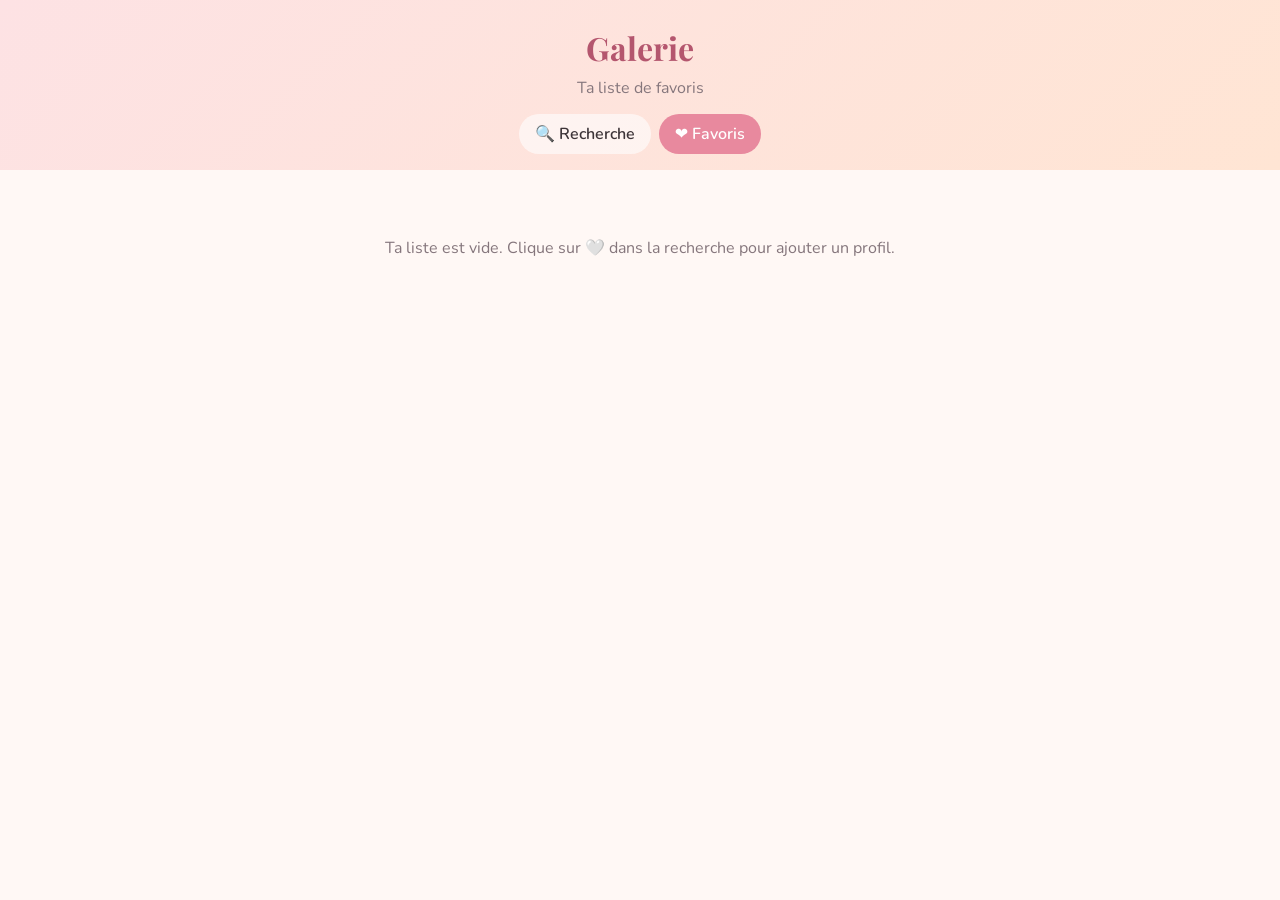
==== favoris.html @ ab283d30 "Ajoute l'appli Galerie : page de recherche et page de favoris Co-Authored-By: Claude Opus 5.5 <norep" ====
<!DOCTYPE html>
<html lang="fr">
<head>
  <meta charset="UTF-8">
  <meta name="viewport" content="width=device-width, initial-scale=1">
  <title>Galerie – Favoris</title>
  <link href="https://fonts.googleapis.com/css2?family=Nunito:wght@400;600;700&family=Playfair+Display:wght@600&display=swap" rel="stylesheet">
  <link rel="stylesheet" href="style.css">
</head>
<body>
  <header>
    <h1>Galerie</h1>
    <p class="sous-titre">Ta liste de favoris</p>
    <nav>
      <a href="index.html">🔍 Recherche</a>
      <a href="favoris.html" class="actif">❤️ Favoris</a>
    </nav>
  </header>

  <main>
    <section id="liste-favoris" class="liste"></section>
  </main>

  <script src="profils.js"></script>
  <script src="app.js"></script>
  <script>afficherFavoris();</script>
</body>
</html>
---- style.css ----
/* Les couleurs de l'appli : change-les ici pour tout modifier d'un coup. */
:root {
  --fond: #fff8f5;
  --carte: #ffffff;
  --rose: #e8899e;
  --rose-clair: #fde2e4;
  --peche: #ffe5d4;
  --texte: #3d3438;
  --texte-doux: #85767c;
  --ombre: 0 4px 18px rgba(200, 120, 140, 0.15);
}

* { box-sizing: border-box; }

body {
  margin: 0;
  font-family: "Nunito", system-ui, sans-serif;
  background: var(--fond);
  color: var(--texte);
  line-height: 1.5;
}

/* En-tête et menu */
header {
  background: linear-gradient(135deg, var(--rose-clair), var(--peche));
  padding: 24px 16px 16px;
  text-align: center;
}
h1 {
  font-family: "Playfair Display", Georgia, serif;
  margin: 0;
  font-size: 2rem;
  color: #b4566e;
}
.sous-titre { margin: 4px 0 14px; color: var(--texte-doux); }

nav { display: flex; justify-content: center; gap: 8px; }
nav a {
  text-decoration: none;
  color: var(--texte);
  padding: 8px 16px;
  border-radius: 999px;
  background: rgba(255, 255, 255, 0.6);
  font-weight: 600;
}
nav a.actif { background: var(--rose); color: white; }

main { max-width: 960px; margin: 0 auto; padding: 20px 16px 40px; }

/* Zone de recherche */
.recherche {
  background: var(--carte);
  padding: 16px;
  border-radius: 20px;
  box-shadow: var(--ombre);
  display: grid;
  gap: 10px;
}
.recherche input, .recherche select {
  width: 100%;
  padding: 12px 14px;
  font-size: 1rem;
  font-family: inherit;
  border: 2px solid var(--rose-clair);
  border-radius: 14px;
  background: var(--fond);
  color: var(--texte);
}
.recherche input:focus, .recherche select:focus { outline: none; border-color: var(--rose); }
.filtres { display: grid; grid-template-columns: 1fr 1fr; gap: 10px; }

.bouton {
  padding: 13px;
  font-size: 1.05rem;
  font-weight: 700;
  font-family: inherit;
  color: white;
  background: var(--rose);
  border: none;
  border-radius: 14px;
  cursor: pointer;
}
.bouton:active { transform: scale(0.98); }

#compteur { color: var(--texte-doux); margin: 18px 4px 8px; }

/* Les cartes de profils : 1 colonne sur téléphone, plus sur grand écran */
.liste { display: grid; grid-template-columns: repeat(auto-fill, minmax(260px, 1fr)); gap: 16px; }

.carte {
  position: relative;
  background: var(--carte);
  border-radius: 20px;
  overflow: hidden;
  box-shadow: var(--ombre);
}
.avatar { display: block; width: 100%; height: 200px; }
.infos { padding: 14px 16px 18px; }
.infos h3 { margin: 0; font-family: "Playfair Display", Georgia, serif; font-size: 1.3rem; }
.infos p { margin: 6px 0; }
.ville { color: var(--texte-doux); font-size: 0.95rem; }

.tags { display: flex; gap: 6px; flex-wrap: wrap; margin-top: 10px; }
.tags span {
  background: var(--rose-clair);
  color: #a04a62;
  padding: 3px 12px;
  border-radius: 999px;
  font-size: 0.85rem;
}

.coeur {
  position: absolute;
  top: 12px;
  right: 12px;
  width: 44px;
  height: 44px;
  border: none;
  border-radius: 50%;
  background: rgba(255, 255, 255, 0.9);
  font-size: 1.3rem;
  cursor: pointer;
  box-shadow: var(--ombre);
}

.vide { text-align: center; color: var(--texte-doux); padding: 30px 10px; grid-column: 1 / -1; }
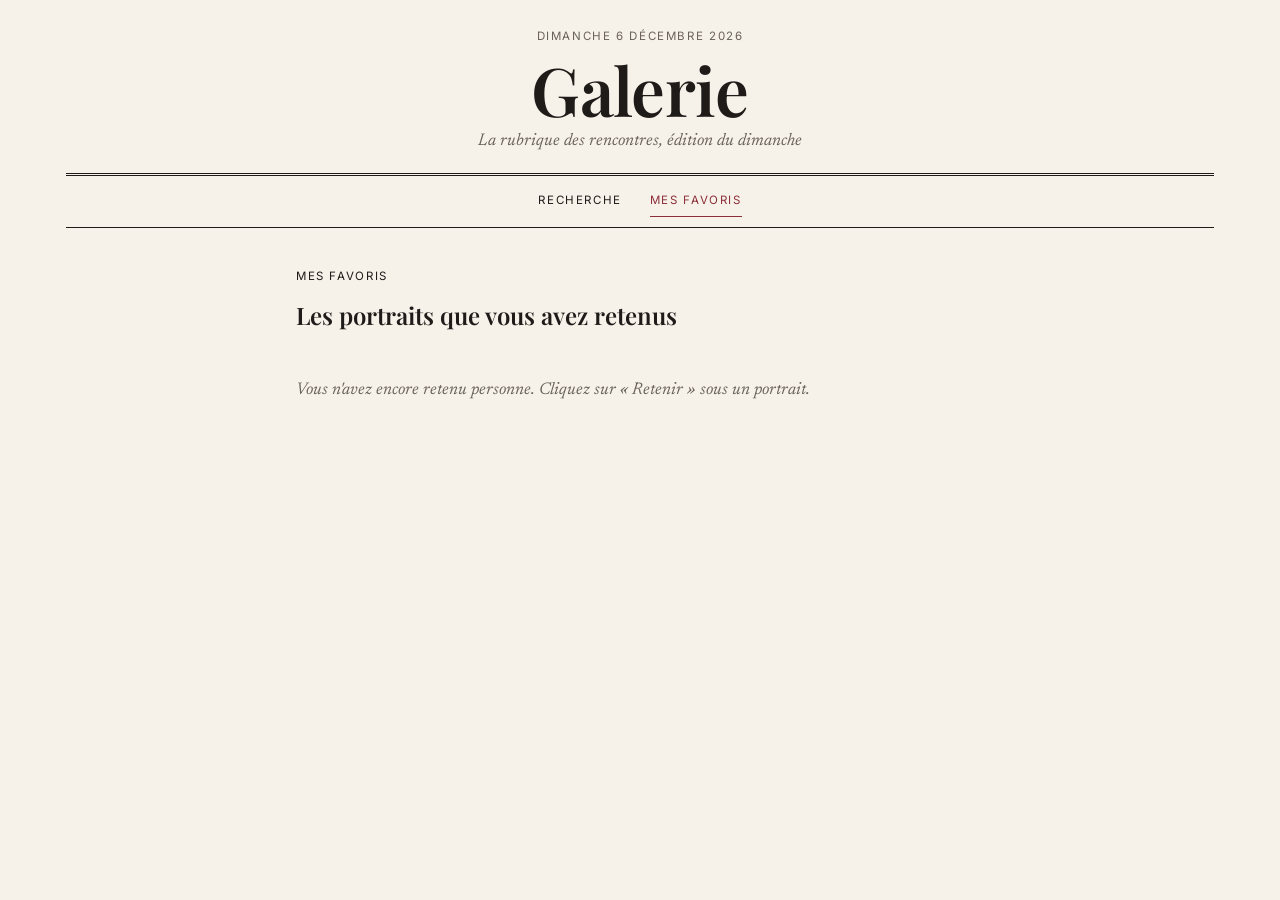
==== commit a01f95c3: "Nouveau design « rubrique rencontres du dimanche » Polices de journal, une seule couleur d'accent, b" ====
--- a/favoris.html
+++ b/favoris.html
@@ -4,21 +4,26 @@
   <meta charset="UTF-8">
   <meta name="viewport" content="width=device-width, initial-scale=1">
   <title>Galerie – Favoris</title>
-  <link href="https://fonts.googleapis.com/css2?family=Nunito:wght@400;600;700&family=Playfair+Display:wght@600&display=swap" rel="stylesheet">
+  <link href="https://fonts.googleapis.com/css2?family=Inter:wght@500&family=Newsreader:ital,wght@0,400;1,400&family=Playfair+Display:wght@600&display=swap" rel="stylesheet">
   <link rel="stylesheet" href="style.css">
 </head>
 <body>
   <header>
+    <p class="date" id="date"></p>
     <h1>Galerie</h1>
-    <p class="sous-titre">Ta liste de favoris</p>
+    <p class="sous-titre">La rubrique des rencontres, édition du dimanche</p>
     <nav>
-      <a href="index.html">🔍 Recherche</a>
-      <a href="favoris.html" class="actif">❤️ Favoris</a>
+      <a href="index.html">Recherche</a>
+      <a href="favoris.html" class="actif">Mes favoris</a>
     </nav>
   </header>
 
-  <main>
-    <section id="liste-favoris" class="liste"></section>
+  <main class="simple">
+    <section>
+      <p class="etiquette">Mes favoris</p>
+      <h2>Les portraits que vous avez retenus</h2>
+      <div id="liste-favoris"></div>
+    </section>
   </main>
 
   <script src="profils.js"></script>
--- a/style.css
+++ b/style.css
@@ -1,126 +1,175 @@
-/* Les couleurs de l'appli : change-les ici pour tout modifier d'un coup. */
+/* Les couleurs de l'appli : change-les ici pour tout modifier d'un coup.
+   Une seule couleur d'accent (--accent), le reste est papier et encre. */
 :root {
-  --fond: #fff8f5;
-  --carte: #ffffff;
-  --rose: #e8899e;
-  --rose-clair: #fde2e4;
-  --peche: #ffe5d4;
-  --texte: #3d3438;
-  --texte-doux: #85767c;
-  --ombre: 0 4px 18px rgba(200, 120, 140, 0.15);
+  --papier: #f6f2ea;
+  --encre: #1f1b18;
+  --encre-douce: #6b625a;
+  --filet: #d9d1c4;
+  --accent: #8c2f39;
+  --titre: "Playfair Display", Georgia, serif;
+  --texte: "Newsreader", Georgia, serif;
+  --etiquette: "Inter", system-ui, sans-serif;
+}
+
+/* Mode sombre automatique si le téléphone est réglé en sombre */
+@media (prefers-color-scheme: dark) {
+  :root {
+    --papier: #1c1917;
+    --encre: #ede6da;
+    --encre-douce: #a69c90;
+    --filet: #3a342f;
+    --accent: #d98a8f;
+  }
 }
 
 * { box-sizing: border-box; }
 
 body {
   margin: 0;
-  font-family: "Nunito", system-ui, sans-serif;
-  background: var(--fond);
-  color: var(--texte);
-  line-height: 1.5;
+  background: var(--papier);
+  color: var(--encre);
+  font-family: var(--texte);
+  font-size: 1.0625rem;
+  line-height: 1.55;
 }
 
-/* En-tête et menu */
+/* Petites étiquettes en capitales, comme les rubriques d'un journal */
+.etiquette, .rubrique, nav a, .date, label {
+  font-family: var(--etiquette);
+  font-size: 0.72rem;
+  letter-spacing: 0.14em;
+  text-transform: uppercase;
+}
+
+/* ---------- En-tête façon journal ---------- */
 header {
-  background: linear-gradient(135deg, var(--rose-clair), var(--peche));
-  padding: 24px 16px 16px;
+  max-width: 1180px;
+  margin: 0 auto;
+  padding: 28px 16px 0;
   text-align: center;
 }
+.date { color: var(--encre-douce); margin: 0; }
 h1 {
-  font-family: "Playfair Display", Georgia, serif;
-  margin: 0;
-  font-size: 2rem;
-  color: #b4566e;
+  font-family: var(--titre);
+  font-weight: 600;
+  font-size: clamp(2.6rem, 9vw, 4.2rem);
+  line-height: 1;
+  margin: 10px 0 6px;
+  letter-spacing: -0.01em;
 }
-.sous-titre { margin: 4px 0 14px; color: var(--texte-doux); }
+.sous-titre { font-style: italic; color: var(--encre-douce); margin: 0 0 18px; }
 
-nav { display: flex; justify-content: center; gap: 8px; }
-nav a {
-  text-decoration: none;
-  color: var(--texte);
-  padding: 8px 16px;
-  border-radius: 999px;
-  background: rgba(255, 255, 255, 0.6);
+nav {
+  display: flex;
+  justify-content: center;
+  gap: 28px;
+  border-top: 3px double var(--encre);
+  border-bottom: 1px solid var(--encre);
+  padding: 10px 0;
+}
+nav a { color: var(--encre); text-decoration: none; padding: 6px 0; }
+nav a.actif { color: var(--accent); border-bottom: 1px solid var(--accent); }
+
+/* ---------- Mise en page : 1 colonne sur téléphone, 3 sur ordinateur ---------- */
+main {
+  max-width: 1180px;
+  margin: 0 auto;
+  padding: 28px 16px 56px;
+  display: grid;
+  gap: 36px;
+}
+@media (min-width: 900px) {
+  main.tableau { grid-template-columns: 250px 1fr 220px; gap: 48px; }
+  main.tableau > aside { position: sticky; top: 24px; align-self: start; }
+  .colonne-centrale { border-left: 1px solid var(--filet); border-right: 1px solid var(--filet); padding: 0 48px; }
+}
+main.simple { max-width: 720px; }
+
+h2 {
+  font-family: var(--titre);
   font-weight: 600;
+  font-size: 1.5rem;
+  margin: 4px 0 16px;
 }
-nav a.actif { background: var(--rose); color: white; }
 
-main { max-width: 960px; margin: 0 auto; padding: 20px 16px 40px; }
-
-/* Zone de recherche */
-.recherche {
-  background: var(--carte);
-  padding: 16px;
-  border-radius: 20px;
-  box-shadow: var(--ombre);
-  display: grid;
-  gap: 10px;
-}
+/* ---------- Colonne de recherche ---------- */
+.recherche { display: grid; gap: 18px; }
+.recherche label { display: grid; gap: 6px; color: var(--encre-douce); }
 .recherche input, .recherche select {
   width: 100%;
-  padding: 12px 14px;
-  font-size: 1rem;
-  font-family: inherit;
-  border: 2px solid var(--rose-clair);
-  border-radius: 14px;
-  background: var(--fond);
-  color: var(--texte);
+  padding: 10px 2px;
+  font-family: var(--texte);
+  font-size: 1.05rem;
+  color: var(--encre);
+  background: transparent;
+  border: none;
+  border-bottom: 1px solid var(--encre);
+  border-radius: 0;
+  text-transform: none;
+  letter-spacing: 0;
 }
-.recherche input:focus, .recherche select:focus { outline: none; border-color: var(--rose); }
-.filtres { display: grid; grid-template-columns: 1fr 1fr; gap: 10px; }
+.recherche input:focus, .recherche select:focus { outline: none; border-bottom: 2px solid var(--accent); }
+.recherche select option { background: var(--papier); color: var(--encre); }
 
 .bouton {
+  margin-top: 6px;
   padding: 13px;
-  font-size: 1.05rem;
-  font-weight: 700;
-  font-family: inherit;
-  color: white;
-  background: var(--rose);
+  font-family: var(--etiquette);
+  font-size: 0.8rem;
+  letter-spacing: 0.16em;
+  text-transform: uppercase;
+  color: var(--papier);
+  background: var(--encre);
   border: none;
-  border-radius: 14px;
   cursor: pointer;
 }
-.bouton:active { transform: scale(0.98); }
+.bouton:hover { background: var(--accent); }
 
-#compteur { color: var(--texte-doux); margin: 18px 4px 8px; }
-
-/* Les cartes de profils : 1 colonne sur téléphone, plus sur grand écran */
-.liste { display: grid; grid-template-columns: repeat(auto-fill, minmax(260px, 1fr)); gap: 16px; }
+/* ---------- Les portraits ---------- */
+#compteur { color: var(--encre-douce); margin: 0 0 4px; font-style: italic; }
 
 .carte {
-  position: relative;
-  background: var(--carte);
-  border-radius: 20px;
-  overflow: hidden;
-  box-shadow: var(--ombre);
+  display: grid;
+  grid-template-columns: 64px 1fr;
+  gap: 4px 20px;
+  padding: 24px 0;
+  border-bottom: 1px solid var(--filet);
 }
-.avatar { display: block; width: 100%; height: 200px; }
-.infos { padding: 14px 16px 18px; }
-.infos h3 { margin: 0; font-family: "Playfair Display", Georgia, serif; font-size: 1.3rem; }
-.infos p { margin: 6px 0; }
-.ville { color: var(--texte-doux); font-size: 0.95rem; }
+.initiale {
+  grid-row: span 2;
+  font-family: var(--titre);
+  font-size: 3.4rem;
+  line-height: 0.9;
+  color: var(--accent);
+  text-align: center;
+}
+.rubrique { color: var(--encre-douce); margin: 0; }
+.infos h3 { font-family: var(--titre); font-weight: 600; font-size: 1.45rem; margin: 2px 0 6px; }
+.citation { margin: 0; font-style: italic; }
 
-.tags { display: flex; gap: 6px; flex-wrap: wrap; margin-top: 10px; }
-.tags span {
-  background: var(--rose-clair);
-  color: #a04a62;
-  padding: 3px 12px;
-  border-radius: 999px;
-  font-size: 0.85rem;
+.retenir {
+  grid-column: 2;
+  justify-self: start;
+  margin-top: 10px;
+  min-height: 44px;
+  padding: 0 2px;
+  font-family: var(--etiquette);
+  font-size: 0.72rem;
+  letter-spacing: 0.14em;
+  text-transform: uppercase;
+  color: var(--encre);
+  background: none;
+  border: none;
+  border-bottom: 1px solid var(--encre);
+  cursor: pointer;
 }
+.retenir.actif { color: var(--accent); border-color: var(--accent); }
 
-.coeur {
-  position: absolute;
-  top: 12px;
-  right: 12px;
-  width: 44px;
-  height: 44px;
-  border: none;
-  border-radius: 50%;
-  background: rgba(255, 255, 255, 0.9);
-  font-size: 1.3rem;
-  cursor: pointer;
-  box-shadow: var(--ombre);
-}
+.vide { color: var(--encre-douce); font-style: italic; padding: 28px 0; margin: 0; }
 
-.vide { text-align: center; color: var(--texte-doux); padding: 30px 10px; grid-column: 1 / -1; }
+/* ---------- Le carnet (favoris) ---------- */
+.carnet ol { list-style: none; padding: 0; margin: 0 0 16px; }
+.carnet li { padding: 8px 0; border-bottom: 1px solid var(--filet); }
+.carnet li span { color: var(--encre-douce); font-size: 0.92rem; }
+.carnet .vide { padding: 0 0 12px; font-size: 0.95rem; }
+.carnet a { color: var(--accent); font-family: var(--etiquette); font-size: 0.75rem; letter-spacing: 0.1em; text-transform: uppercase; }
